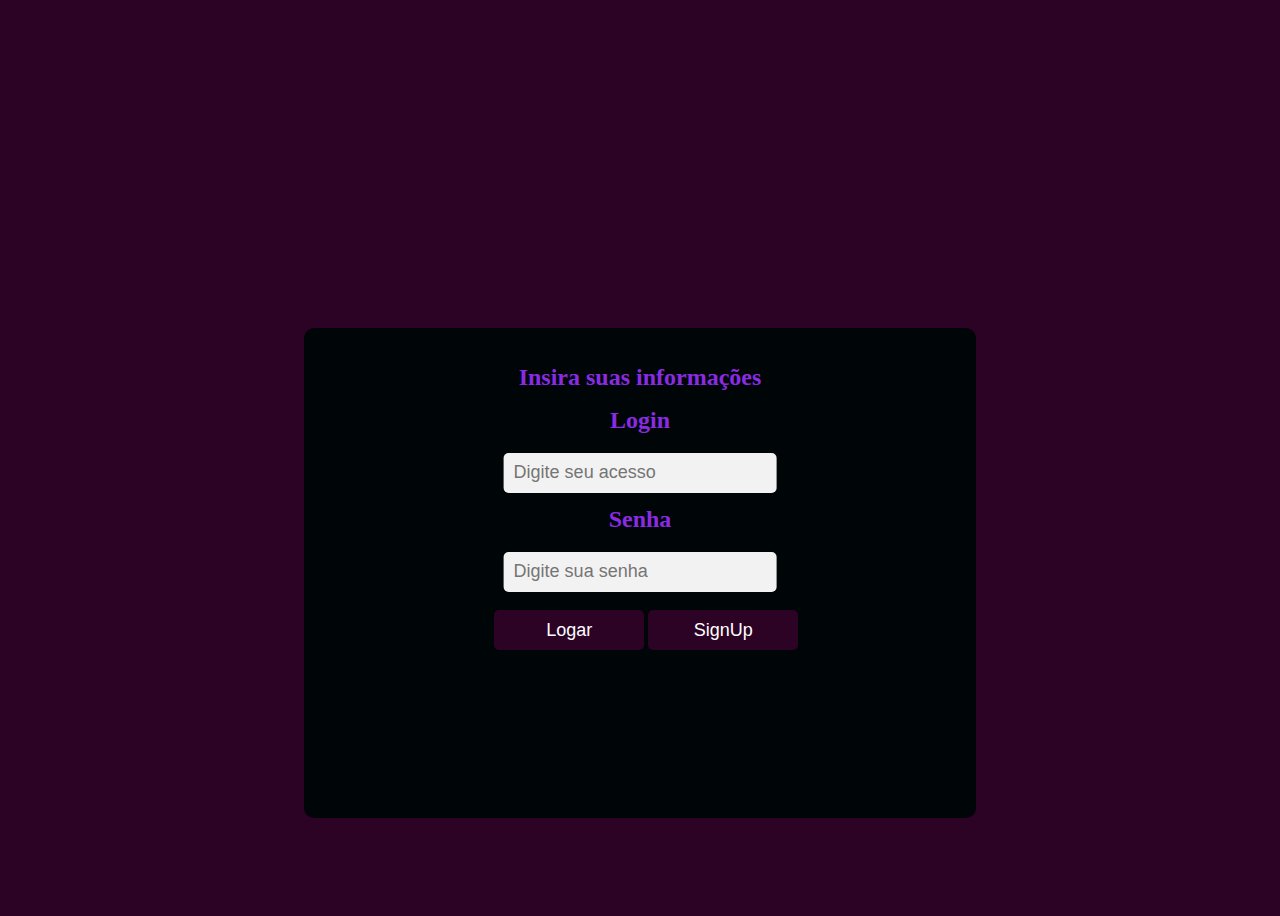
==== index.html @ 6a66e8b7 "Add files via upload" ====
<!DOCTYPE html>
<html lang="en">
<head>
    <meta charset="UTF-8">
    <meta http-equiv="X-UA-Compatible" content="IE=edge">
    <meta name="viewport" content="width=device-width, initial-scale=1.0">
    <title>Formulario</title>
<style>
    body {
        background-color: rgb(44, 2, 37);
        display: flex;
        justify-content: center;
        align-items: center;
        height: 100vh;
    }
    .quadrado {
        position: relative;
        top: 40%;
        left: 0%;
        transform: translateY(-50%);
        background-color: rgb(0, 5, 8);
        width: 50%;
        margin: auto;
        padding: 20px;
        height: 450px;
        border-radius: 10px;
    }
    .segundaDiv{
        position: relative;
        top: 40%;
        left: 0%;
        transform: translateY(-50%);
        background-color: rgb(0, 5, 8);
        width: 50%;
        margin: auto;
        padding: 20px;
        height: 450px;
        border-radius: 10px;
    }
    .titlezin {
        color:blueviolet;
        font-size: 24px;
        text-align: center;
    }
    .input1 {
        position: relative;
        top: 5%;
        left: 50%;
        transform: translate(-50%, -50%);
        width: 40%;
        height: 20px;
        border: none;
        background-color: #f2f2f2;
        font-size: 18px;
        padding: 10px;
        border-radius: 5px;
    }
    .input2 {
        position: relative;
        top: 7%;
        left: 50%;
        transform: translate(-50%, -50%);
        width: 40%;
        height: 20px;
        border: none;
        background-color: #f2f2f2;
        font-size: 18px;
        padding: 10px;
        border-radius: 5px;
    }
    .input-container {
        height: 50px;
    }
    button{
        width: 150px;
        height: 40px;
        border: black;
        background-color: rgb(44, 2, 37);
        color: white;
        font-size: 18px;
        border-radius: 5px;
        cursor: pointer;
    }
    .login{
        position: relative;
        top: 18%;
        left: -5%;
        transform: translate(-50%, -50%);
        }
    .registro{
        position: relative;
        top: 18%;
        left: -5%;
        transform: translate(-50%, -50%);
        width: 150px;
    }
</style>
</head>
<script src="/script.js"></script>
<body>
    <div class = "quadrado" id="DivLogin">
        <h1 class = "titlezin" id="tituloInicial">
            Insira suas informações
        </h1>
        <h1 class = "titlezin">
            Login
        </h1>
        <input class="input1" type="email" placeholder="Digite seu acesso" id="acessoInput">
        
        <h1 class="titlezin">
            Senha
        </h1>

        <input class="input1" type="password" placeholder="Digite sua senha" id="senhaInput">

        <button class="login" onclick="pegarInfo()">
            Logar
        </button>

        <button class="registro" onclick="registrar()">
            SignUp
        </button>
    </div>
    
    <div class="segundaDiv" id="divRegistro" style="display:none;">
        <h1 class = "titlezin" id="mudarTitulo">
            Faça seu cadastro
        </h1>
        
        <input class="input1" placeholder="Digite seu acesso" id="primeiroAcesso">
        <br>
        <input class="input2" placeholder="confirme seu acesso" id="segundoAcesso">

        <h1 class="titlezin" >
            Digite sua senha
        </h1>
        <br>

        <input class="input1" type="password" placeholder="Digite sua senha" id="primeiraSenha">
        <br>
        <input class="input2" type="password" placeholder="confirme sua senha" id="segundaSenha">

        <button class="login" onclick="voltarAba()"> Voltar </button>
        <button class="registro" onclick="registerUser()"> Confirmar </button>
    </div>




</body>
</html>
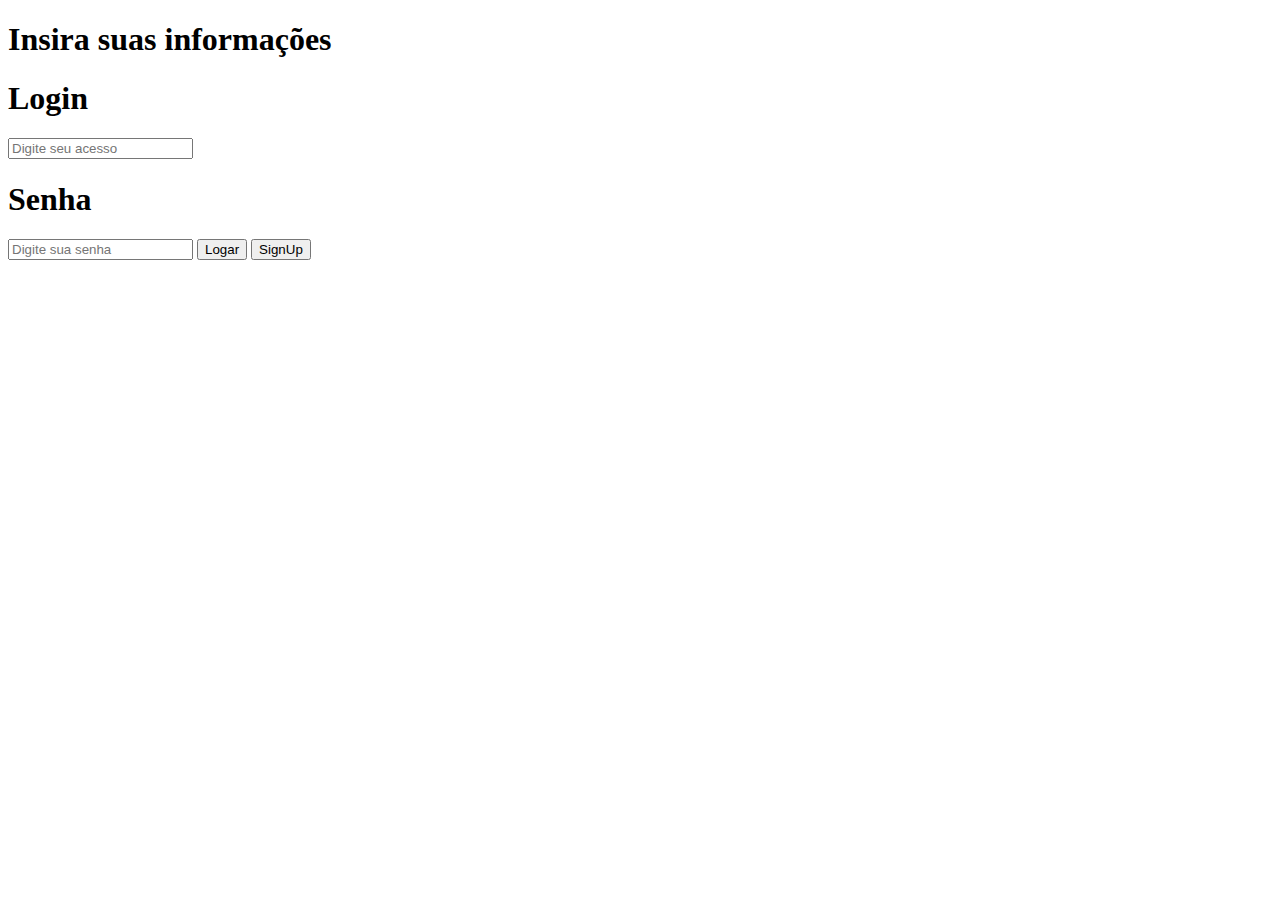
==== commit 46444df8: "att js" ====
--- a/index.html
+++ b/index.html
@@ -1,151 +1,37 @@
-<!DOCTYPE html>
-<html lang="en">
-<head>
-    <meta charset="UTF-8">
-    <meta http-equiv="X-UA-Compatible" content="IE=edge">
-    <meta name="viewport" content="width=device-width, initial-scale=1.0">
-    <title>Formulario</title>
-<style>
-    body {
-        background-color: rgb(44, 2, 37);
-        display: flex;
-        justify-content: center;
-        align-items: center;
-        height: 100vh;
-    }
-    .quadrado {
-        position: relative;
-        top: 40%;
-        left: 0%;
-        transform: translateY(-50%);
-        background-color: rgb(0, 5, 8);
-        width: 50%;
-        margin: auto;
-        padding: 20px;
-        height: 450px;
-        border-radius: 10px;
-    }
-    .segundaDiv{
-        position: relative;
-        top: 40%;
-        left: 0%;
-        transform: translateY(-50%);
-        background-color: rgb(0, 5, 8);
-        width: 50%;
-        margin: auto;
-        padding: 20px;
-        height: 450px;
-        border-radius: 10px;
-    }
-    .titlezin {
-        color:blueviolet;
-        font-size: 24px;
-        text-align: center;
-    }
-    .input1 {
-        position: relative;
-        top: 5%;
-        left: 50%;
-        transform: translate(-50%, -50%);
-        width: 40%;
-        height: 20px;
-        border: none;
-        background-color: #f2f2f2;
-        font-size: 18px;
-        padding: 10px;
-        border-radius: 5px;
-    }
-    .input2 {
-        position: relative;
-        top: 7%;
-        left: 50%;
-        transform: translate(-50%, -50%);
-        width: 40%;
-        height: 20px;
-        border: none;
-        background-color: #f2f2f2;
-        font-size: 18px;
-        padding: 10px;
-        border-radius: 5px;
-    }
-    .input-container {
-        height: 50px;
-    }
-    button{
-        width: 150px;
-        height: 40px;
-        border: black;
-        background-color: rgb(44, 2, 37);
-        color: white;
-        font-size: 18px;
-        border-radius: 5px;
-        cursor: pointer;
-    }
-    .login{
-        position: relative;
-        top: 18%;
-        left: -5%;
-        transform: translate(-50%, -50%);
-        }
-    .registro{
-        position: relative;
-        top: 18%;
-        left: -5%;
-        transform: translate(-50%, -50%);
-        width: 150px;
-    }
-</style>
-</head>
-<script src="/script.js"></script>
-<body>
-    <div class = "quadrado" id="DivLogin">
-        <h1 class = "titlezin" id="tituloInicial">
-            Insira suas informações
-        </h1>
-        <h1 class = "titlezin">
-            Login
-        </h1>
-        <input class="input1" type="email" placeholder="Digite seu acesso" id="acessoInput">
-        
-        <h1 class="titlezin">
-            Senha
-        </h1>
-
-        <input class="input1" type="password" placeholder="Digite sua senha" id="senhaInput">
-
-        <button class="login" onclick="pegarInfo()">
-            Logar
-        </button>
-
-        <button class="registro" onclick="registrar()">
-            SignUp
-        </button>
-    </div>
-    
-    <div class="segundaDiv" id="divRegistro" style="display:none;">
-        <h1 class = "titlezin" id="mudarTitulo">
-            Faça seu cadastro
-        </h1>
-        
-        <input class="input1" placeholder="Digite seu acesso" id="primeiroAcesso">
-        <br>
-        <input class="input2" placeholder="confirme seu acesso" id="segundoAcesso">
-
-        <h1 class="titlezin" >
-            Digite sua senha
-        </h1>
-        <br>
-
-        <input class="input1" type="password" placeholder="Digite sua senha" id="primeiraSenha">
-        <br>
-        <input class="input2" type="password" placeholder="confirme sua senha" id="segundaSenha">
-
-        <button class="login" onclick="voltarAba()"> Voltar </button>
-        <button class="registro" onclick="registerUser()"> Confirmar </button>
-    </div>
-
-
-
-
-</body>
-</html>+<!DOCTYPE html>
+<html lang="en">
+  <head>
+    <meta charset="UTF-8" />
+    <meta http-equiv="X-UA-Compatible" content="IE=edge" />
+    <meta name="viewport" content="width=device-width, initial-scale=1.0" />
+    <link rel="stylesheet" type="text/css" href="style.css" />
+
+    <title>Formulario</title>
+  </head>
+  <script src="/script.js"></script>
+  <body>
+    <div class="quadrado" id="DivLogin">
+      <h1 class="titlezin" id="tituloInicial">Insira suas informações</h1>
+      <h1 class="titlezin">Login</h1>
+      <input
+        class="input1"
+        type="email"
+        placeholder="Digite seu acesso"
+        id="acessoInput"
+      />
+
+      <h1 class="titlezin">Senha</h1>
+
+      <input
+        class="input1"
+        type="password"
+        placeholder="Digite sua senha"
+        id="senhaInput"
+      />
+
+      <button class="login" onclick="Logar()">Logar</button>
+
+      <button class="registro" onclick="registrar()">SignUp</button>
+    </div>
+  </body>
+</html>
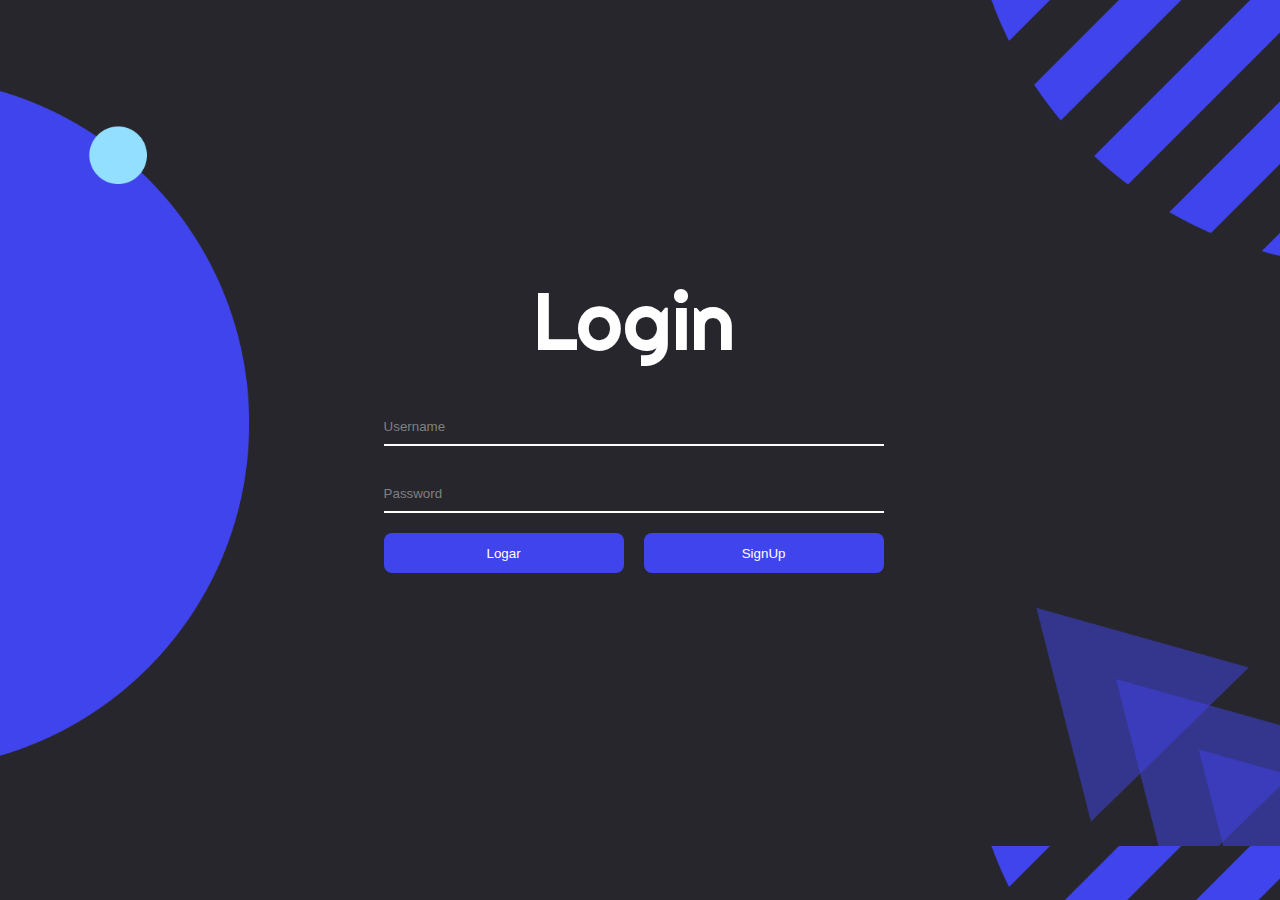
==== commit 623b50af: "css login" ====
--- a/index.html
+++ b/index.html
@@ -4,33 +4,36 @@
     <meta charset="UTF-8" />
     <meta http-equiv="X-UA-Compatible" content="IE=edge" />
     <meta name="viewport" content="width=device-width, initial-scale=1.0" />
-    <link rel="stylesheet" type="text/css" href="style.css" />
+    <link rel="stylesheet" type="text/css" href="index.css" />
+    <link rel="preconnect" href="https://fonts.googleapis.com" />
+    <link rel="preconnect" href="https://fonts.gstatic.com" crossorigin />
+    <link
+      href="https://fonts.googleapis.com/css2?family=Inter&family=Righteous&display=swap"
+      rel="stylesheet"
+    />
 
-    <title>Formulario</title>
+    <title>Formulário</title>
   </head>
   <script src="/script.js"></script>
   <body>
+    <h1 class="titlezin">Login</h1>
     <div class="quadrado" id="DivLogin">
-      <h1 class="titlezin" id="tituloInicial">Insira suas informações</h1>
-      <h1 class="titlezin">Login</h1>
       <input
         class="input1"
         type="email"
-        placeholder="Digite seu acesso"
+        placeholder="Username"
         id="acessoInput"
       />
-
-      <h1 class="titlezin">Senha</h1>
 
       <input
         class="input1"
         type="password"
-        placeholder="Digite sua senha"
+        placeholder="Password"
         id="senhaInput"
       />
-
+    </div>
+    <div class="btn">
       <button class="login" onclick="Logar()">Logar</button>
-
       <button class="registro" onclick="registrar()">SignUp</button>
     </div>
   </body>
--- a/index.css
+++ b/index.css
@@ -0,0 +1,82 @@
+* {
+  margin: 0;
+  padding: 0;
+  box-sizing: border-box;
+  -webkit-font-smoothing: antialiased;
+  -moz-osx-font-smoothing: grayscale;
+}
+
+:root {
+  font-size: 62.5%;
+}
+
+body {
+  background: url("./assets/bg.png");
+  height: 94vh;
+  width: 99vw;
+  background-size: cover;
+  display: flex;
+  justify-content: center;
+  align-items: center;
+  color: white;
+  flex-direction: column;
+}
+
+.titlezin {
+  font-family: "Righteous";
+  font-style: normal;
+  font-weight: 400;
+  font-size: 8rem;
+  line-height: 9.6rem;
+  margin-bottom: 4rem;
+}
+
+.quadrado {
+  width: 100%;
+  display: flex;
+  flex-direction: column;
+  gap: 3rem;
+  justify-content: center;
+  align-items: center;
+}
+
+.input1 {
+  background: transparent;
+  border: none;
+  outline: 0;
+  padding: 1rem 0;
+  border-bottom: 2px solid white;
+  width: 50%;
+  max-width: 50rem;
+  color: white;
+}
+
+input::placeholder {
+  color: gray;
+}
+
+.btn {
+  width: 100%;
+  display: flex;
+  flex-direction: row;
+  align-items: center;
+  justify-content: center;
+  gap: 4%;
+  max-width: 50rem;
+}
+
+button {
+  margin-top: 2rem;
+  height: 4rem;
+  width: 96%;
+  border-radius: 0.8rem;
+  border: none;
+  background: #4044ED;
+  color: white;
+}
+
+button:hover {
+  background: #2f31ca;
+  cursor: pointer;
+  transition: all 0.3s ease-in-out;
+}
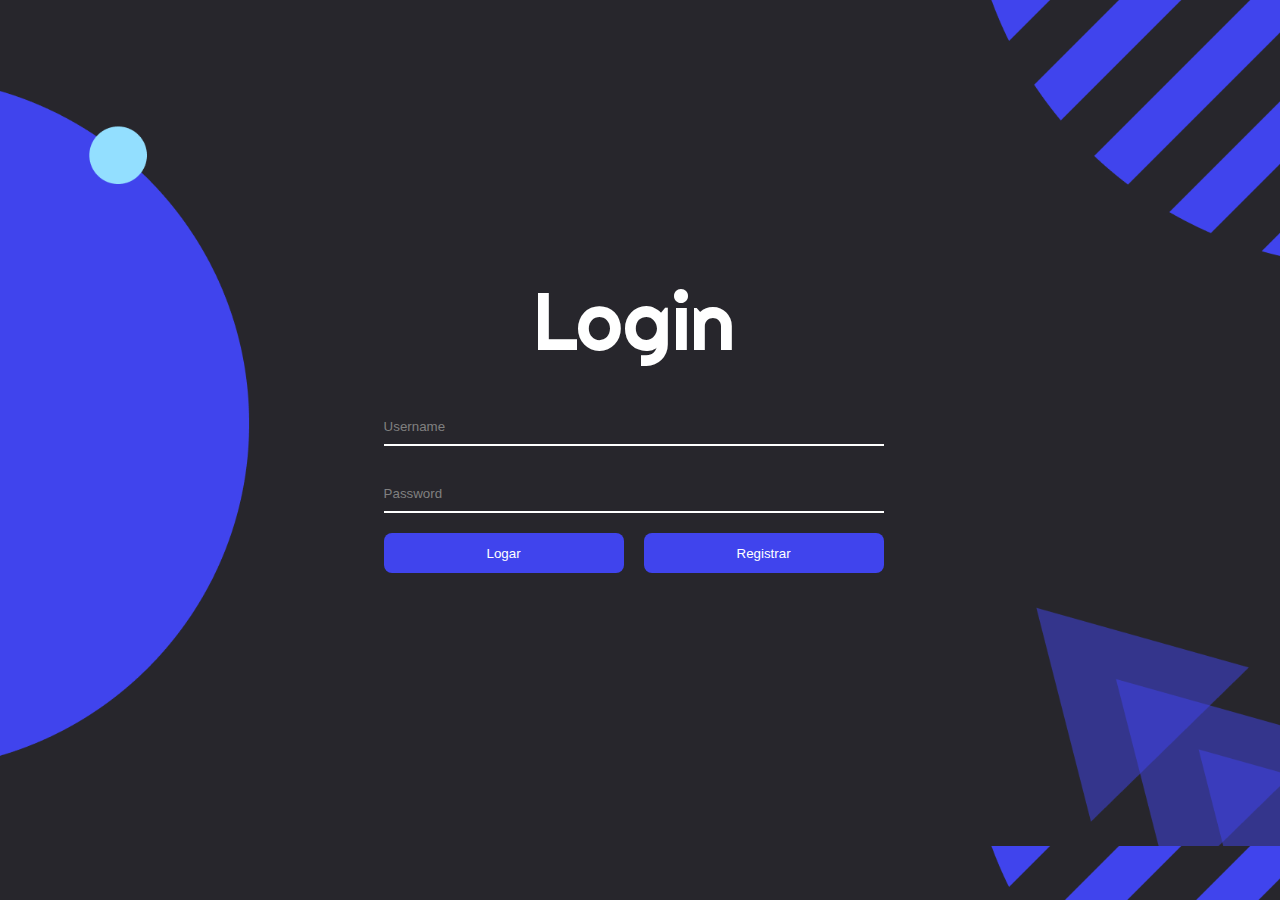
==== commit 2ebafdb0: "css register page" ====
--- a/index.html
+++ b/index.html
@@ -5,12 +5,12 @@
     <meta http-equiv="X-UA-Compatible" content="IE=edge" />
     <meta name="viewport" content="width=device-width, initial-scale=1.0" />
     <link rel="stylesheet" type="text/css" href="index.css" />
-    <link rel="preconnect" href="https://fonts.googleapis.com" />
-    <link rel="preconnect" href="https://fonts.gstatic.com" crossorigin />
-    <link
-      href="https://fonts.googleapis.com/css2?family=Inter&family=Righteous&display=swap"
-      rel="stylesheet"
-    />
+      <link rel="preconnect" href="https://fonts.googleapis.com" />
+      <link rel="preconnect" href="https://fonts.gstatic.com" crossorigin />
+      <link
+        href="https://fonts.googleapis.com/css2?family=Inter&family=Righteous&display=swap"
+        rel="stylesheet"
+      />
 
     <title>Formulário</title>
   </head>
@@ -34,7 +34,7 @@
     </div>
     <div class="btn">
       <button class="login" onclick="Logar()">Logar</button>
-      <button class="registro" onclick="registrar()">SignUp</button>
+      <button class="registro" onclick="registrar()">Registrar</button>
     </div>
   </body>
 </html>
